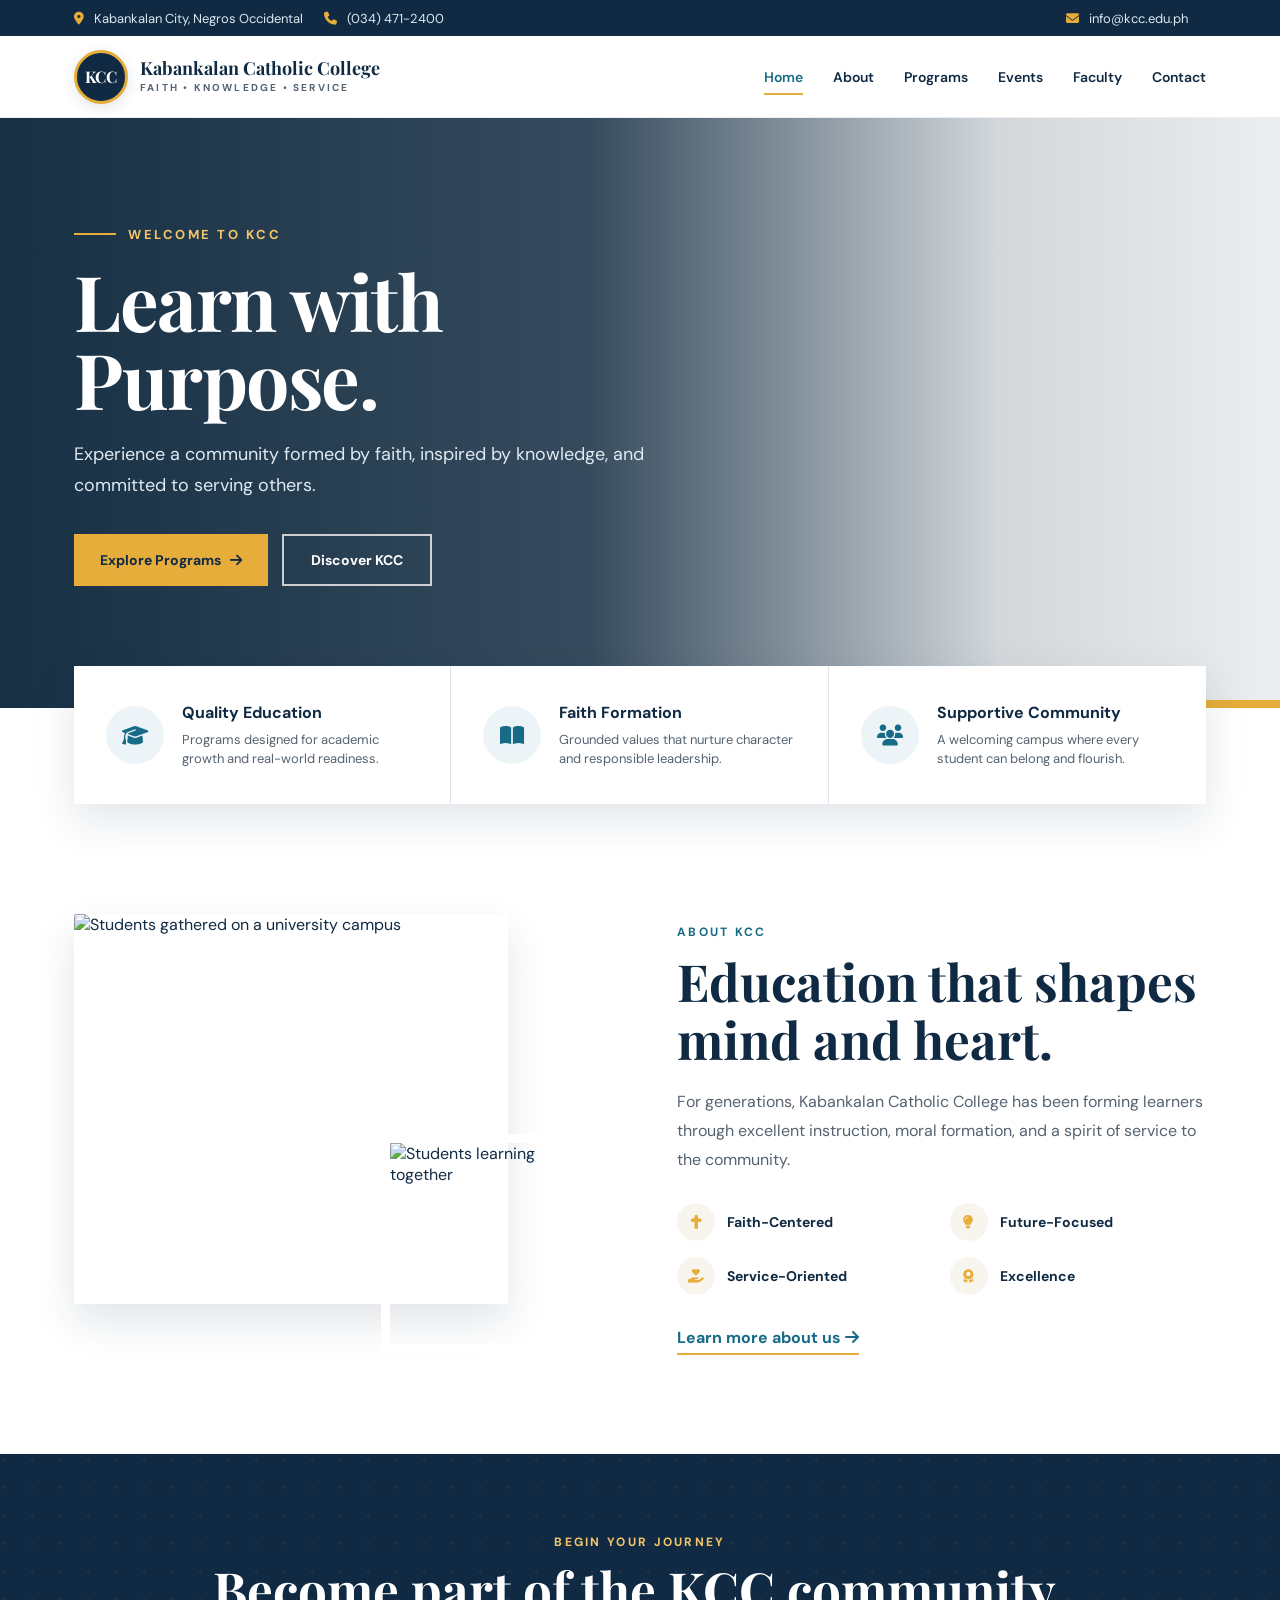
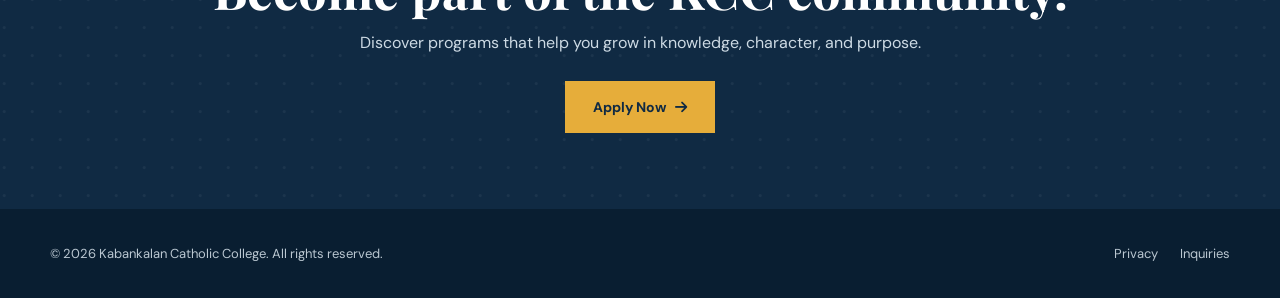
==== index.html @ 193e3b47 "First" ====
<!DOCTYPE html>
<html lang="en">
<head>
  <meta charset="UTF-8">
  <meta name="viewport" content="width=device-width, initial-scale=1.0">
  <meta name="description" content="Kabankalan Catholic College — faith, knowledge, and service.">
  <title>Kabankalan Catholic College</title>
  <link rel="preconnect" href="https://fonts.googleapis.com">
  <link rel="preconnect" href="https://fonts.gstatic.com" crossorigin>
  <link href="https://fonts.googleapis.com/css2?family=DM+Sans:wght@400;500;600;700&family=Playfair+Display:wght@600;700&display=swap" rel="stylesheet">
  <link rel="stylesheet" href="https://cdnjs.cloudflare.com/ajax/libs/font-awesome/6.5.2/css/all.min.css">
  <style>
    :root {
      --navy: #102a43;
      --blue: #176b87;
      --gold: #e6ad3a;
      --cream: #f8f5ee;
      --white: #ffffff;
      --text: #556370;
      --line: #dde4ea;
    }

    * { box-sizing: border-box; }
    html { scroll-behavior: smooth; }
    body {
      margin: 0;
      font-family: "DM Sans", sans-serif;
      color: var(--navy);
      background: var(--white);
    }
    a { color: inherit; text-decoration: none; }
    img { max-width: 100%; display: block; }

    .topbar {
      height: 36px;
      background: var(--navy);
      color: #dce7ef;
      font-size: 13px;
    }
    .topbar-inner {
      max-width: 1180px;
      height: 100%;
      margin: auto;
      padding: 0 24px;
      display: flex;
      align-items: center;
      justify-content: space-between;
    }
    .topbar span { margin-right: 18px; }
    .topbar i { color: var(--gold); margin-right: 7px; }

    .navbar {
      height: 82px;
      background: rgba(255,255,255,.97);
      border-bottom: 1px solid rgba(16,42,67,.08);
      position: relative;
      z-index: 20;
    }
    .nav-inner {
      max-width: 1180px;
      height: 100%;
      margin: auto;
      padding: 0 24px;
      display: flex;
      align-items: center;
      justify-content: space-between;
    }
    .brand { display: flex; align-items: center; gap: 12px; }
    .seal {
      width: 54px;
      height: 54px;
      border: 3px solid var(--gold);
      border-radius: 50%;
      background: var(--navy);
      color: var(--white);
      display: grid;
      place-items: center;
      font-family: "Playfair Display", serif;
      font-weight: 700;
      box-shadow: 0 4px 14px rgba(16,42,67,.12);
    }
    .brand-name {
      line-height: 1.05;
      font-family: "Playfair Display", serif;
      font-size: 18px;
      font-weight: 700;
    }
    .brand-name small {
      display: block;
      margin-top: 5px;
      color: var(--text);
      font-family: "DM Sans", sans-serif;
      font-size: 10px;
      letter-spacing: 2.2px;
      text-transform: uppercase;
    }
    .nav-links { display: flex; align-items: center; gap: 30px; font-size: 14px; font-weight: 600; }
    .nav-links a { position: relative; padding: 31px 0; }
    .nav-links a::after {
      content: "";
      position: absolute;
      left: 0;
      bottom: 22px;
      width: 0;
      height: 2px;
      background: var(--gold);
      transition: .25s;
    }
    .nav-links a:hover::after, .nav-links a.active::after { width: 100%; }
    .nav-links a.active { color: var(--blue); }
    .menu-button { display: none; border: 0; background: none; color: var(--navy); font-size: 22px; }

    .hero {
      min-height: 590px;
      position: relative;
      display: flex;
      align-items: center;
      overflow: hidden;
      background:
        linear-gradient(90deg, rgba(9,35,57,.94) 0%, rgba(9,35,57,.82) 46%, rgba(9,35,57,.18) 78%, rgba(9,35,57,.08) 100%),
        url("https://images.unsplash.com/photo-1523050854058-8df90110c9f1?auto=format&fit=crop&w=1800&q=85") center 44% / cover;
    }
    .hero::after {
      content: "";
      position: absolute;
      right: 0;
      bottom: 0;
      width: 38%;
      height: 8px;
      background: var(--gold);
    }
    .hero-content {
      max-width: 1180px;
      width: 100%;
      margin: auto;
      padding: 72px 24px 86px;
      color: var(--white);
    }
    .eyebrow {
      display: flex;
      align-items: center;
      gap: 12px;
      margin-bottom: 18px;
      color: #f4c668;
      font-size: 13px;
      font-weight: 700;
      letter-spacing: 2.5px;
      text-transform: uppercase;
    }
    .eyebrow::before { content: ""; width: 42px; height: 2px; background: var(--gold); }
    .hero h1 {
      max-width: 650px;
      margin: 0 0 22px;
      font-family: "Playfair Display", serif;
      font-size: clamp(48px, 6vw, 78px);
      line-height: 1.02;
      letter-spacing: -1.5px;
    }
    .hero p {
      max-width: 570px;
      margin: 0 0 34px;
      color: #dfeaf2;
      font-size: 18px;
      line-height: 1.7;
    }
    .hero-actions { display: flex; gap: 14px; }
    .btn {
      min-width: 150px;
      height: 52px;
      padding: 0 24px;
      border: 2px solid transparent;
      display: inline-flex;
      align-items: center;
      justify-content: center;
      gap: 9px;
      font-size: 14px;
      font-weight: 700;
      transition: .25s;
    }
    .btn-primary { background: var(--gold); color: var(--navy); }
    .btn-primary:hover { background: #f1bd54; transform: translateY(-2px); }
    .btn-outline { border-color: rgba(255,255,255,.75); color: var(--white); }
    .btn-outline:hover { background: var(--white); color: var(--navy); }

    .quick-info {
      max-width: 1180px;
      margin: -42px auto 0;
      padding: 0 24px;
      position: relative;
      z-index: 5;
    }
    .quick-grid {
      display: grid;
      grid-template-columns: repeat(3, 1fr);
      background: var(--white);
      box-shadow: 0 16px 40px rgba(16,42,67,.12);
    }
    .quick-card {
      min-height: 138px;
      padding: 28px 32px;
      display: flex;
      align-items: center;
      gap: 18px;
      border-right: 1px solid var(--line);
    }
    .quick-card:last-child { border-right: 0; }
    .quick-icon {
      width: 58px;
      height: 58px;
      flex: 0 0 58px;
      border-radius: 50%;
      background: #edf4f7;
      color: var(--blue);
      display: grid;
      place-items: center;
      font-size: 21px;
    }
    .quick-card h3 { margin: 0 0 7px; font-size: 16px; }
    .quick-card p { margin: 0; color: var(--text); font-size: 13px; line-height: 1.5; }

    .welcome {
      max-width: 1180px;
      margin: auto;
      padding: 110px 24px 100px;
      display: grid;
      grid-template-columns: 1fr 1fr;
      align-items: center;
      gap: 74px;
    }
    .welcome-images { position: relative; min-height: 440px; }
    .image-main {
      width: 82%;
      height: 390px;
      object-fit: cover;
      border-radius: 2px;
      box-shadow: 0 18px 40px rgba(16,42,67,.12);
    }
    .image-small {
      position: absolute;
      right: 0;
      bottom: 0;
      width: 42%;
      height: 220px;
      object-fit: cover;
      border: 9px solid var(--white);
    }
    .section-label {
      color: var(--blue);
      font-size: 12px;
      font-weight: 700;
      letter-spacing: 2.3px;
      text-transform: uppercase;
    }
    .welcome h2, .cta h2 {
      margin: 12px 0 20px;
      font-family: "Playfair Display", serif;
      font-size: clamp(36px, 4vw, 52px);
      line-height: 1.12;
    }
    .welcome-copy > p { color: var(--text); line-height: 1.8; }
    .values { display: grid; grid-template-columns: repeat(2, 1fr); gap: 16px; margin: 28px 0 32px; }
    .value { display: flex; align-items: center; gap: 12px; font-weight: 700; font-size: 14px; }
    .value i {
      width: 38px;
      height: 38px;
      border-radius: 50%;
      background: var(--cream);
      color: var(--gold);
      display: grid;
      place-items: center;
    }
    .text-link { color: var(--blue); font-weight: 700; border-bottom: 2px solid var(--gold); padding-bottom: 5px; }

    .cta {
      background: var(--navy);
      color: var(--white);
      text-align: center;
      padding: 76px 24px;
      background-image: radial-gradient(circle at 15% 20%, rgba(255,255,255,.05) 0 1px, transparent 2px);
      background-size: 28px 28px;
    }
    .cta h2 { margin: 10px auto 14px; }
    .cta p { margin: 0 auto 28px; color: #cddae4; }
    .cta .section-label { color: #f4c668; }

    footer {
      background: #091e31;
      color: #bac7d1;
      padding: 36px 24px;
      font-size: 13px;
    }
    .footer-inner {
      max-width: 1180px;
      margin: auto;
      display: flex;
      align-items: center;
      justify-content: space-between;
    }
    .footer-links { display: flex; gap: 22px; }
    .footer-links a:hover { color: var(--white); }

    @media (max-width: 900px) {
      .topbar { display: none; }
      .navbar { height: 72px; }
      .nav-links {
        display: none;
        position: absolute;
        top: 72px;
        left: 0;
        right: 0;
        padding: 18px 24px;
        background: var(--white);
        box-shadow: 0 12px 20px rgba(16,42,67,.1);
        flex-direction: column;
        align-items: flex-start;
        gap: 4px;
      }
      .nav-links.open { display: flex; }
      .nav-links a { width: 100%; padding: 12px 0; }
      .nav-links a::after { bottom: 6px; }
      .menu-button { display: block; }
      .hero { min-height: 520px; }
      .quick-grid { grid-template-columns: 1fr; }
      .quick-card { border-right: 0; border-bottom: 1px solid var(--line); }
      .welcome { grid-template-columns: 1fr; gap: 48px; }
    }
    @media (max-width: 600px) {
      .brand-name { font-size: 15px; }
      .seal { width: 46px; height: 46px; }
      .brand-name small { font-size: 8px; }
      .hero { min-height: 500px; background-position: 58% center; }
      .hero-content { padding-top: 58px; }
      .hero h1 { font-size: 44px; }
      .hero p { font-size: 16px; }
      .hero-actions { flex-direction: column; align-items: flex-start; }
      .btn { width: 170px; }
      .quick-info { margin-top: 0; padding: 0; }
      .quick-card { min-height: 120px; padding: 22px 24px; }
      .welcome { padding-top: 72px; }
      .welcome-images { min-height: 330px; }
      .image-main { height: 300px; }
      .image-small { height: 160px; }
      .values { grid-template-columns: 1fr; }
      .footer-inner { flex-direction: column; gap: 18px; text-align: center; }
    }
  </style>
</head>
<body>
  <div class="topbar">
    <div class="topbar-inner">
      <div>
        <span><i class="fa-solid fa-location-dot"></i> Kabankalan City, Negros Occidental</span>
        <span><i class="fa-solid fa-phone"></i> (034) 471-2400</span>
      </div>
      <span><i class="fa-solid fa-envelope"></i> info@kcc.edu.ph</span>
    </div>
  </div>

  <header class="navbar">
    <div class="nav-inner">
      <a class="brand" href="index.html" aria-label="Kabankalan Catholic College home">
        <div class="seal">KCC</div>
        <div class="brand-name">
          Kabankalan Catholic College
          <small>Faith • Knowledge • Service</small>
        </div>
      </a>
      <nav class="nav-links" id="navLinks" aria-label="Main navigation">
        <a class="active" href="index.html">Home</a>
        <a href="about.html">About</a>
        <a href="courses.html">Programs</a>
        <a href="events.html">Events</a>
        <a href="trainers.html">Faculty</a>
        <a href="contact.html">Contact</a>
      </nav>
      <button class="menu-button" id="menuButton" aria-label="Toggle navigation" aria-expanded="false">
        <i class="fa-solid fa-bars"></i>
      </button>
    </div>
  </header>

  <main>
    <section class="hero">
      <div class="hero-content">
        <div class="eyebrow">Welcome to KCC</div>
        <h1>Learn with Purpose.</h1>
        <p>Experience a community formed by faith, inspired by knowledge, and committed to serving others.</p>
        <div class="hero-actions">
          <a class="btn btn-primary" href="courses.html">Explore Programs <i class="fa-solid fa-arrow-right"></i></a>
          <a class="btn btn-outline" href="about.html">Discover KCC</a>
        </div>
      </div>
    </section>

    <section class="quick-info" aria-label="Admissions highlights">
      <div class="quick-grid">
        <article class="quick-card">
          <div class="quick-icon"><i class="fa-solid fa-graduation-cap"></i></div>
          <div>
            <h3>Quality Education</h3>
            <p>Programs designed for academic growth and real-world readiness.</p>
          </div>
        </article>
        <article class="quick-card">
          <div class="quick-icon"><i class="fa-solid fa-book-open"></i></div>
          <div>
            <h3>Faith Formation</h3>
            <p>Grounded values that nurture character and responsible leadership.</p>
          </div>
        </article>
        <article class="quick-card">
          <div class="quick-icon"><i class="fa-solid fa-users"></i></div>
          <div>
            <h3>Supportive Community</h3>
            <p>A welcoming campus where every student can belong and flourish.</p>
          </div>
        </article>
      </div>
    </section>

    <section class="welcome">
      <div class="welcome-images">
        <img class="image-main" src="https://images.unsplash.com/photo-1562774053-701939374585?auto=format&fit=crop&w=900&q=85" alt="Students gathered on a university campus">
        <img class="image-small" src="https://images.unsplash.com/photo-1523240795612-9a054b0db644?auto=format&fit=crop&w=600&q=85" alt="Students learning together">
      </div>
      <div class="welcome-copy">
        <span class="section-label">About KCC</span>
        <h2>Education that shapes mind and heart.</h2>
        <p>For generations, Kabankalan Catholic College has been forming learners through excellent instruction, moral formation, and a spirit of service to the community.</p>
        <div class="values">
          <div class="value"><i class="fa-solid fa-cross"></i><span>Faith-Centered</span></div>
          <div class="value"><i class="fa-solid fa-lightbulb"></i><span>Future-Focused</span></div>
          <div class="value"><i class="fa-solid fa-hand-holding-heart"></i><span>Service-Oriented</span></div>
          <div class="value"><i class="fa-solid fa-award"></i><span>Excellence</span></div>
        </div>
        <a class="text-link" href="about.html">Learn more about us <i class="fa-solid fa-arrow-right"></i></a>
      </div>
    </section>

    <section class="cta">
      <span class="section-label">Begin Your Journey</span>
      <h2>Become part of the KCC community.</h2>
      <p>Discover programs that help you grow in knowledge, character, and purpose.</p>
      <a class="btn btn-primary" href="contact.html">Apply Now <i class="fa-solid fa-arrow-right"></i></a>
    </section>
  </main>

  <footer>
    <div class="footer-inner">
      <span>&copy; 2026 Kabankalan Catholic College. All rights reserved.</span>
      <div class="footer-links">
        <a href="privacy.html">Privacy</a>
        <a href="contact.html">Inquiries</a>
      </div>
    </div>
  </footer>

  <script>
    const menuButton = document.getElementById("menuButton");
    const navLinks = document.getElementById("navLinks");

    menuButton.addEventListener("click", () => {
      const isOpen = navLinks.classList.toggle("open");
      menuButton.setAttribute("aria-expanded", String(isOpen));
      menuButton.innerHTML = isOpen
        ? '<i class="fa-solid fa-xmark"></i>'
        : '<i class="fa-solid fa-bars"></i>';
    });
  </script>
</body>
</html>
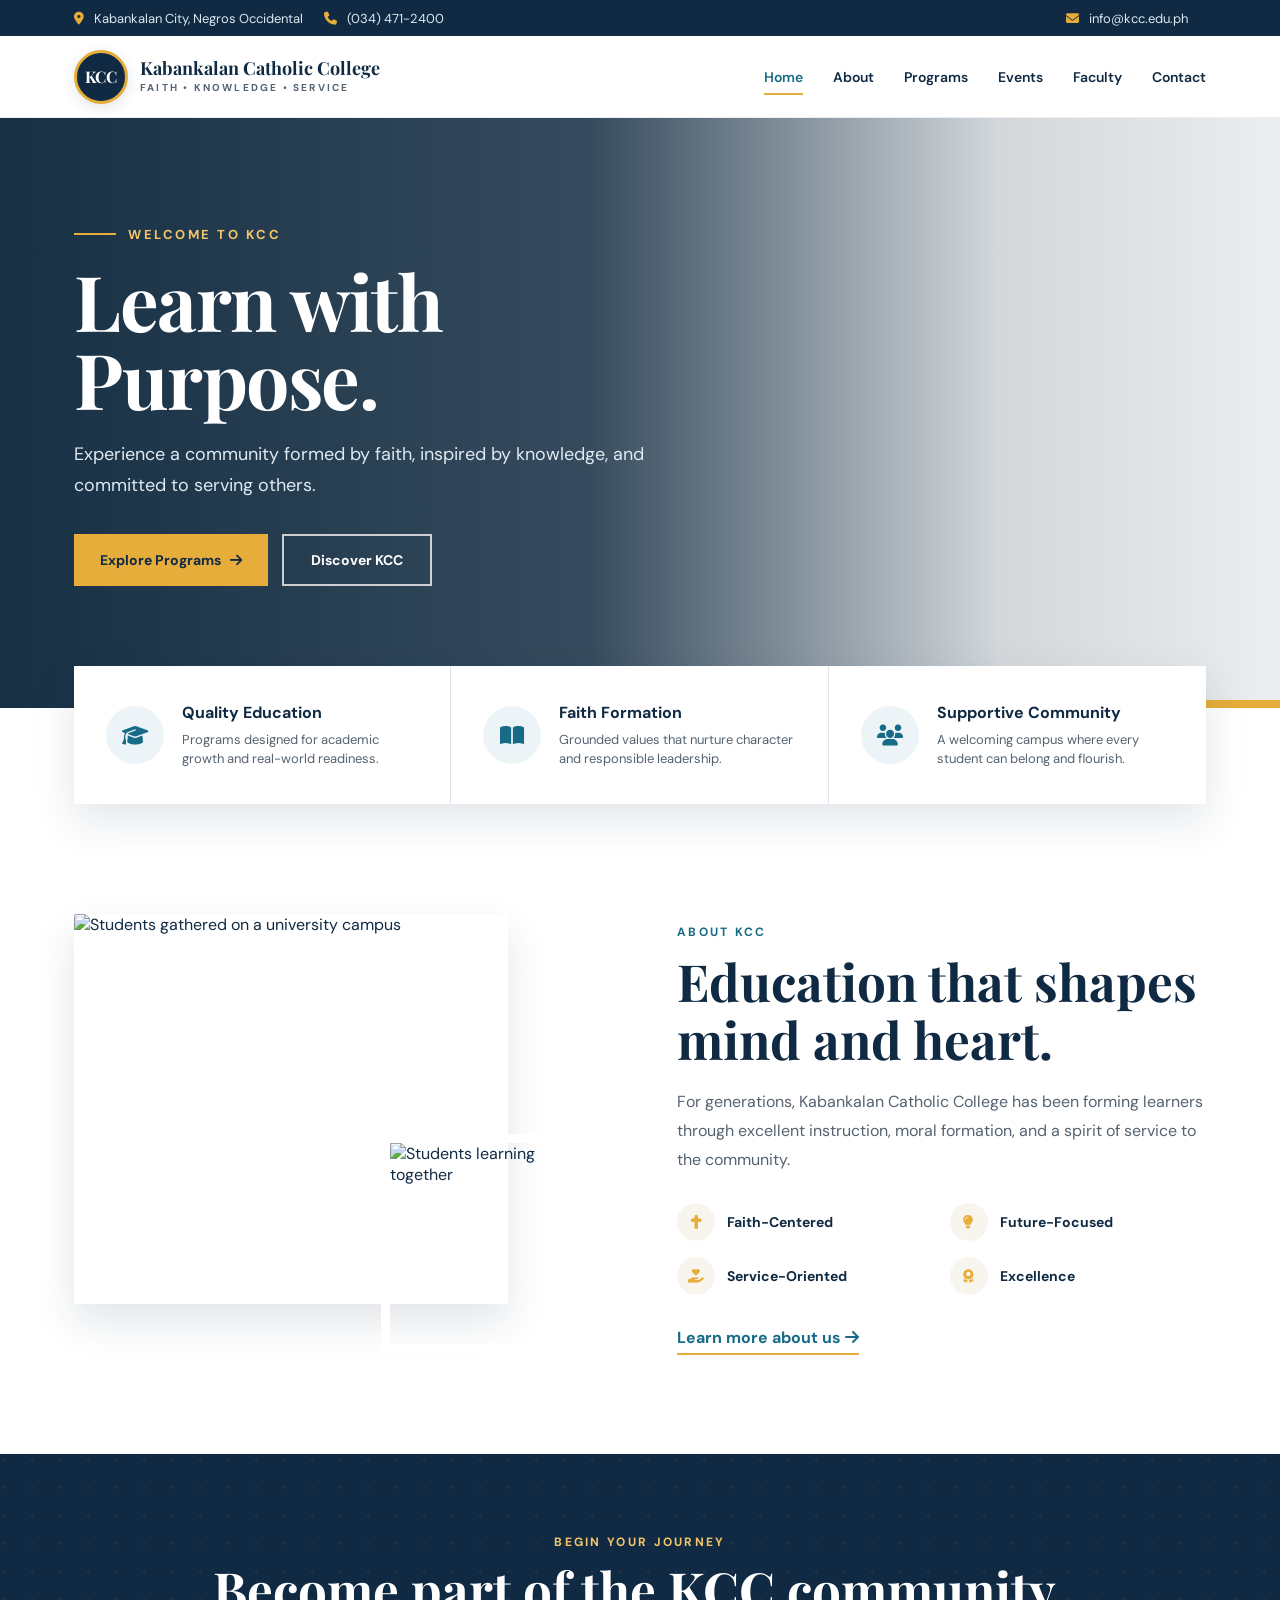
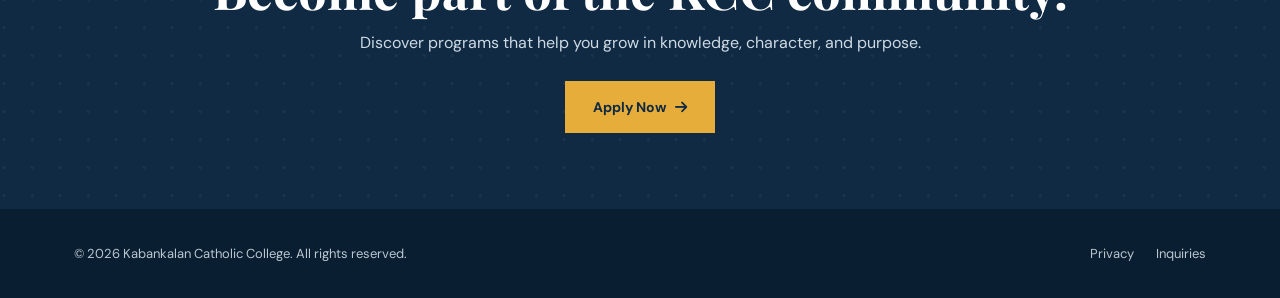
==== commit a643439f: "adding codes" ====
--- a/index.html
+++ b/index.html
@@ -9,6 +9,7 @@
   <link rel="preconnect" href="https://fonts.gstatic.com" crossorigin>
   <link href="https://fonts.googleapis.com/css2?family=DM+Sans:wght@400;500;600;700&family=Playfair+Display:wght@600;700&display=swap" rel="stylesheet">
   <link rel="stylesheet" href="https://cdnjs.cloudflare.com/ajax/libs/font-awesome/6.5.2/css/all.min.css">
+  <link rel="stylesheet" href="assets/css/style.css">
   <style>
     :root {
       --navy: #102a43;
--- a/assets/css/style.css
+++ b/assets/css/style.css
@@ -0,0 +1,4 @@
+:root{--navy:#102a43;--blue:#176b87;--gold:#e6ad3a;--cream:#f8f5ee;--white:#fff;--text:#556370;--line:#dde4ea}
+*{box-sizing:border-box}html{scroll-behavior:smooth}body{margin:0;font-family:"DM Sans",sans-serif;color:var(--navy);background:#fff}a{color:inherit;text-decoration:none}img{max-width:100%;display:block}.topbar{height:36px;background:var(--navy);color:#dce7ef;font-size:13px}.topbar-inner,.nav-inner,.content,.footer-inner{max-width:1180px;margin:auto;padding-left:24px;padding-right:24px}.topbar-inner{height:100%;display:flex;align-items:center;justify-content:space-between}.topbar span{margin-right:18px}.topbar i{color:var(--gold);margin-right:7px}.navbar{height:82px;background:rgba(255,255,255,.97);border-bottom:1px solid rgba(16,42,67,.08);position:relative;z-index:20}.nav-inner{height:100%;display:flex;align-items:center;justify-content:space-between}.brand{display:flex;align-items:center;gap:12px}.seal{width:54px;height:54px;border:3px solid var(--gold);border-radius:50%;background:var(--navy);color:#fff;display:grid;place-items:center;font-family:"Playfair Display",serif;font-weight:700}.brand-name{line-height:1.05;font-family:"Playfair Display",serif;font-size:18px;font-weight:700}.brand-name small{display:block;margin-top:5px;color:var(--text);font-family:"DM Sans",sans-serif;font-size:10px;letter-spacing:2.2px;text-transform:uppercase}.nav-links{display:flex;align-items:center;gap:30px;font-size:14px;font-weight:600}.nav-links a{position:relative;padding:31px 0}.nav-links a::after{content:"";position:absolute;left:0;bottom:22px;width:0;height:2px;background:var(--gold);transition:.25s}.nav-links a:hover::after,.nav-links a.active::after{width:100%}.nav-links a.active{color:var(--blue)}.menu-button{display:none;border:0;background:none;color:var(--navy);font-size:22px}.hero{min-height:590px;position:relative;display:flex;align-items:center;overflow:hidden;background:linear-gradient(90deg,rgba(9,35,57,.94),rgba(9,35,57,.82) 46%,rgba(9,35,57,.18) 78%),url("https://images.unsplash.com/photo-1523050854058-8df90110c9f1?auto=format&fit=crop&w=1800&q=85") center 44%/cover}.hero::after{content:"";position:absolute;right:0;bottom:0;width:38%;height:8px;background:var(--gold)}.hero-content{max-width:1180px;width:100%;margin:auto;padding:72px 24px 86px;color:#fff}.eyebrow{display:flex;align-items:center;gap:12px;margin-bottom:18px;color:#f4c668;font-size:13px;font-weight:700;letter-spacing:2.5px;text-transform:uppercase}.eyebrow::before{content:"";width:42px;height:2px;background:var(--gold)}.hero h1{max-width:650px;margin:0 0 22px;font-family:"Playfair Display",serif;font-size:clamp(48px,6vw,78px);line-height:1.02}.hero p{max-width:570px;margin:0 0 34px;color:#dfeaf2;font-size:18px;line-height:1.7}.hero-actions{display:flex;gap:14px}.btn{min-width:150px;height:52px;padding:0 24px;border:2px solid transparent;display:inline-flex;align-items:center;justify-content:center;gap:9px;font-size:14px;font-weight:700;transition:.25s}.btn-primary{background:var(--gold);color:var(--navy)}.btn-primary:hover{background:#f1bd54;transform:translateY(-2px)}.btn-outline{border-color:rgba(255,255,255,.75);color:#fff}.btn-outline:hover{background:#fff;color:var(--navy)}.quick-info{max-width:1180px;margin:-42px auto 0;padding:0 24px;position:relative;z-index:5}.quick-grid{display:grid;grid-template-columns:repeat(3,1fr);background:#fff;box-shadow:0 16px 40px rgba(16,42,67,.12)}.quick-card{min-height:138px;padding:28px 32px;display:flex;align-items:center;gap:18px;border-right:1px solid var(--line)}.quick-card:last-child{border-right:0}.quick-icon{width:58px;height:58px;flex:0 0 58px;border-radius:50%;background:#edf4f7;color:var(--blue);display:grid;place-items:center;font-size:21px}.quick-card h3{margin:0 0 7px;font-size:16px}.quick-card p{margin:0;color:var(--text);font-size:13px;line-height:1.5}.page-hero{padding:82px 24px;background:linear-gradient(120deg,var(--navy),#1c4d66);color:#fff;text-align:center}.page-hero h1{margin:8px 0 10px;font-family:"Playfair Display",serif;font-size:52px}.page-hero p{margin:0;color:#d7e3ec}.content{padding-top:78px;padding-bottom:78px}.grid-2{display:grid;grid-template-columns:1fr 1fr;gap:36px}.grid-3{display:grid;grid-template-columns:repeat(3,1fr);gap:24px}.grid-4{display:grid;grid-template-columns:repeat(4,1fr);gap:20px}.card{height:100%;padding:30px;border:1px solid var(--line);background:#fff;box-shadow:0 8px 25px rgba(16,42,67,.06)}.card i{width:50px;height:50px;border-radius:50%;display:grid;place-items:center;background:var(--cream);color:var(--blue);font-size:18px}.card h2,.card h3{margin:18px 0 10px;font-family:"Playfair Display",serif}.card p{color:var(--text);line-height:1.7}.section-label{color:var(--blue);font-size:12px;font-weight:700;letter-spacing:2.3px;text-transform:uppercase}.cta{background:var(--navy);color:#fff;text-align:center;padding:76px 24px}.cta h2{margin:10px auto 14px;font-family:"Playfair Display",serif;font-size:48px}.cta p{margin:0 auto 28px;color:#cddae4}.cta .section-label{color:#f4c668}footer{background:#091e31;color:#bac7d1;padding:36px 24px;font-size:13px}.footer-inner{display:flex;align-items:center;justify-content:space-between}.footer-links{display:flex;gap:22px}.footer-links a:hover{color:#fff}.photo{width:100%;height:280px;object-fit:cover}.form-grid{display:grid;grid-template-columns:1fr 1fr;gap:16px}.field{display:flex;flex-direction:column;gap:8px}.field.full{grid-column:1/-1}.field label{font-size:13px;font-weight:700}.field input,.field textarea,.field select{width:100%;border:1px solid var(--line);padding:14px;font:inherit}.field textarea{min-height:140px;resize:vertical}
+@media(max-width:900px){.topbar{display:none}.navbar{height:72px}.nav-links{display:none;position:absolute;top:72px;left:0;right:0;padding:18px 24px;background:#fff;box-shadow:0 12px 20px rgba(16,42,67,.1);flex-direction:column;align-items:flex-start;gap:4px}.nav-links.open{display:flex}.nav-links a{width:100%;padding:12px 0}.nav-links a::after{bottom:6px}.menu-button{display:block}.hero{min-height:520px}.quick-grid{grid-template-columns:1fr}.quick-card{border-right:0;border-bottom:1px solid var(--line)}.grid-2,.grid-3,.grid-4{grid-template-columns:1fr}}
+@media(max-width:600px){.brand-name{font-size:15px}.seal{width:46px;height:46px}.brand-name small{font-size:8px}.hero{min-height:500px;background-position:58% center}.hero-content{padding-top:58px}.hero h1{font-size:44px}.hero p{font-size:16px}.hero-actions{flex-direction:column;align-items:flex-start}.btn{width:170px}.quick-info{margin-top:0;padding:0}.quick-card{min-height:120px;padding:22px 24px}.page-hero h1{font-size:38px}.content{padding-top:52px;padding-bottom:52px}.cta h2{font-size:36px}.form-grid{grid-template-columns:1fr}.footer-inner{flex-direction:column;gap:18px;text-align:center}}
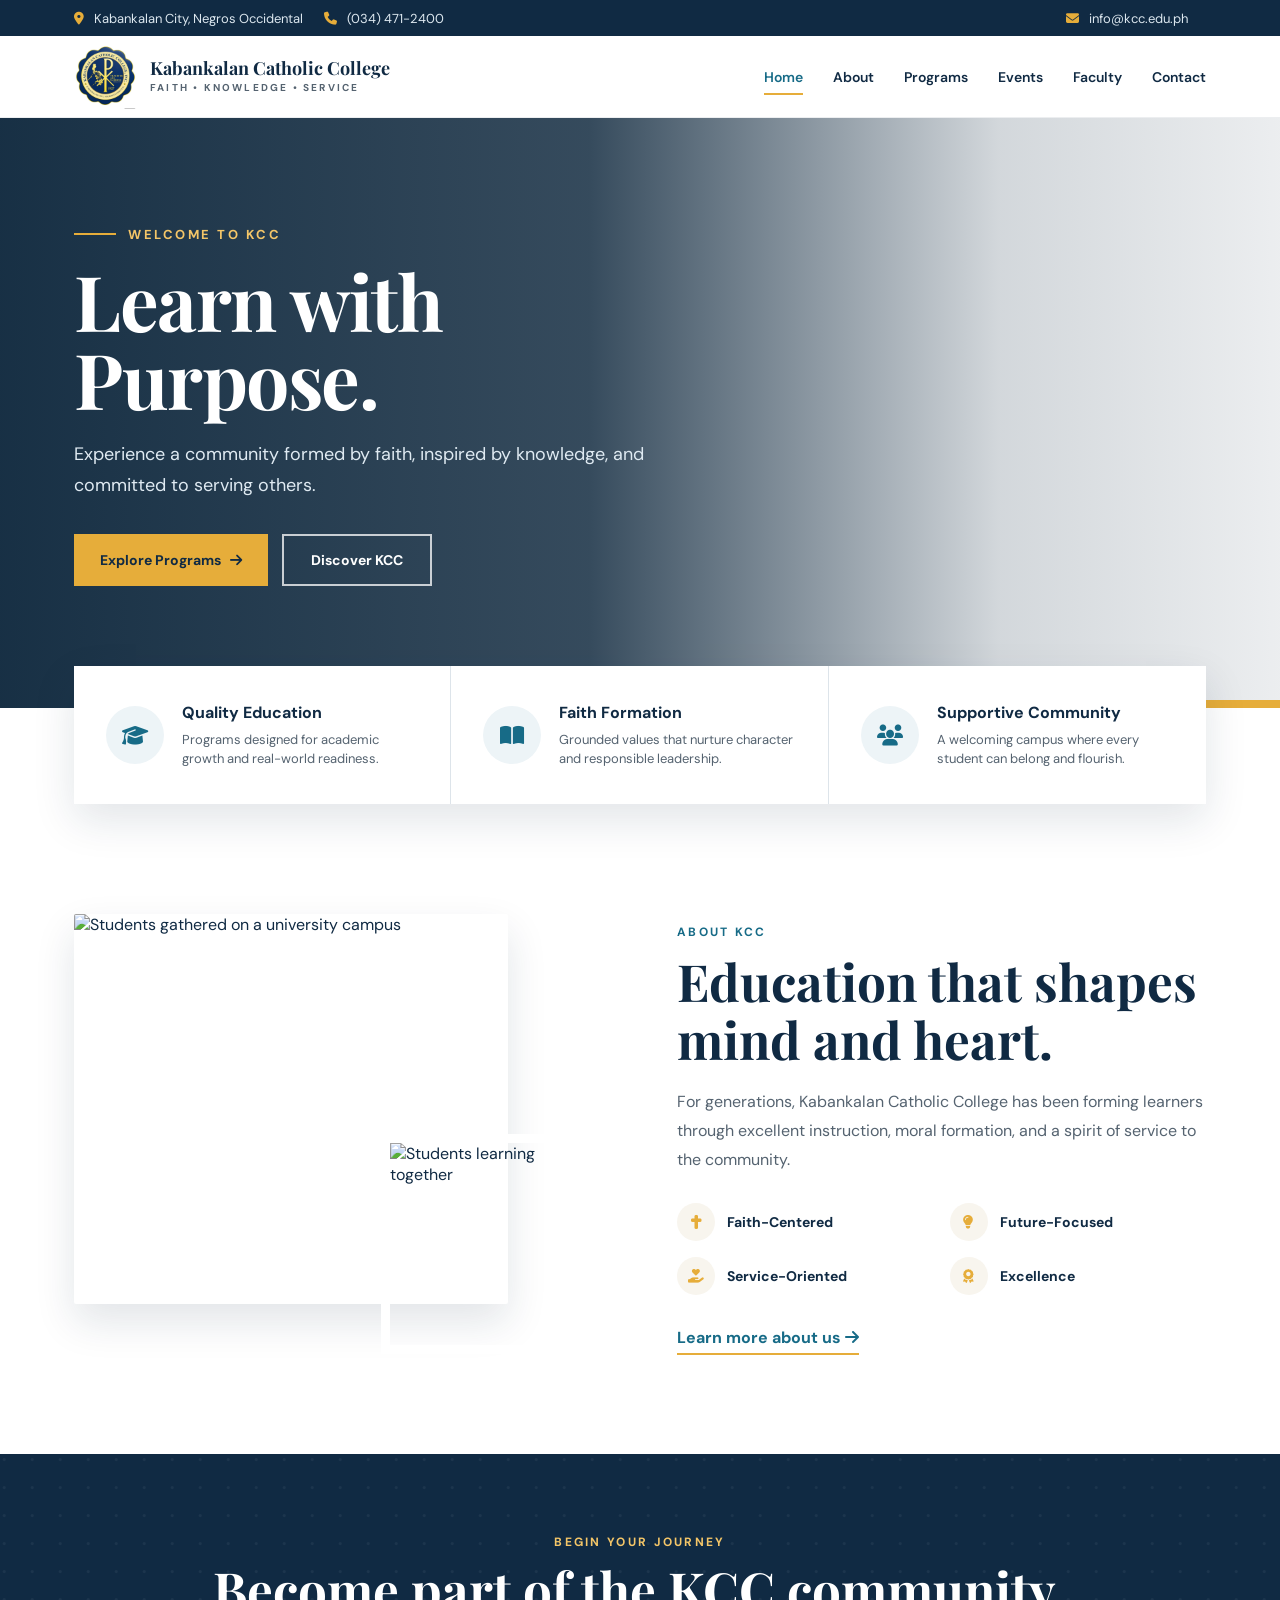
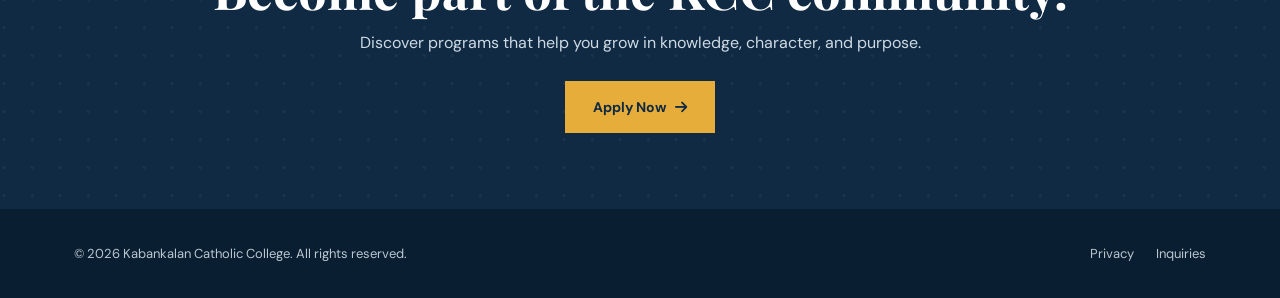
==== commit 18043acc: "adding logo" ====
--- a/index.html
+++ b/index.html
@@ -360,7 +360,7 @@
   <header class="navbar">
     <div class="nav-inner">
       <a class="brand" href="index.html" aria-label="Kabankalan Catholic College home">
-        <div class="seal">KCC</div>
+        <img class="brand-logo" src="assets/images/kcc-logo.png" alt="Kabankalan Catholic College seal">
         <div class="brand-name">
           Kabankalan Catholic College
           <small>Faith • Knowledge • Service</small>
--- a/assets/css/style.css
+++ b/assets/css/style.css
@@ -2,3 +2,5 @@
 *{box-sizing:border-box}html{scroll-behavior:smooth}body{margin:0;font-family:"DM Sans",sans-serif;color:var(--navy);background:#fff}a{color:inherit;text-decoration:none}img{max-width:100%;display:block}.topbar{height:36px;background:var(--navy);color:#dce7ef;font-size:13px}.topbar-inner,.nav-inner,.content,.footer-inner{max-width:1180px;margin:auto;padding-left:24px;padding-right:24px}.topbar-inner{height:100%;display:flex;align-items:center;justify-content:space-between}.topbar span{margin-right:18px}.topbar i{color:var(--gold);margin-right:7px}.navbar{height:82px;background:rgba(255,255,255,.97);border-bottom:1px solid rgba(16,42,67,.08);position:relative;z-index:20}.nav-inner{height:100%;display:flex;align-items:center;justify-content:space-between}.brand{display:flex;align-items:center;gap:12px}.seal{width:54px;height:54px;border:3px solid var(--gold);border-radius:50%;background:var(--navy);color:#fff;display:grid;place-items:center;font-family:"Playfair Display",serif;font-weight:700}.brand-name{line-height:1.05;font-family:"Playfair Display",serif;font-size:18px;font-weight:700}.brand-name small{display:block;margin-top:5px;color:var(--text);font-family:"DM Sans",sans-serif;font-size:10px;letter-spacing:2.2px;text-transform:uppercase}.nav-links{display:flex;align-items:center;gap:30px;font-size:14px;font-weight:600}.nav-links a{position:relative;padding:31px 0}.nav-links a::after{content:"";position:absolute;left:0;bottom:22px;width:0;height:2px;background:var(--gold);transition:.25s}.nav-links a:hover::after,.nav-links a.active::after{width:100%}.nav-links a.active{color:var(--blue)}.menu-button{display:none;border:0;background:none;color:var(--navy);font-size:22px}.hero{min-height:590px;position:relative;display:flex;align-items:center;overflow:hidden;background:linear-gradient(90deg,rgba(9,35,57,.94),rgba(9,35,57,.82) 46%,rgba(9,35,57,.18) 78%),url("https://images.unsplash.com/photo-1523050854058-8df90110c9f1?auto=format&fit=crop&w=1800&q=85") center 44%/cover}.hero::after{content:"";position:absolute;right:0;bottom:0;width:38%;height:8px;background:var(--gold)}.hero-content{max-width:1180px;width:100%;margin:auto;padding:72px 24px 86px;color:#fff}.eyebrow{display:flex;align-items:center;gap:12px;margin-bottom:18px;color:#f4c668;font-size:13px;font-weight:700;letter-spacing:2.5px;text-transform:uppercase}.eyebrow::before{content:"";width:42px;height:2px;background:var(--gold)}.hero h1{max-width:650px;margin:0 0 22px;font-family:"Playfair Display",serif;font-size:clamp(48px,6vw,78px);line-height:1.02}.hero p{max-width:570px;margin:0 0 34px;color:#dfeaf2;font-size:18px;line-height:1.7}.hero-actions{display:flex;gap:14px}.btn{min-width:150px;height:52px;padding:0 24px;border:2px solid transparent;display:inline-flex;align-items:center;justify-content:center;gap:9px;font-size:14px;font-weight:700;transition:.25s}.btn-primary{background:var(--gold);color:var(--navy)}.btn-primary:hover{background:#f1bd54;transform:translateY(-2px)}.btn-outline{border-color:rgba(255,255,255,.75);color:#fff}.btn-outline:hover{background:#fff;color:var(--navy)}.quick-info{max-width:1180px;margin:-42px auto 0;padding:0 24px;position:relative;z-index:5}.quick-grid{display:grid;grid-template-columns:repeat(3,1fr);background:#fff;box-shadow:0 16px 40px rgba(16,42,67,.12)}.quick-card{min-height:138px;padding:28px 32px;display:flex;align-items:center;gap:18px;border-right:1px solid var(--line)}.quick-card:last-child{border-right:0}.quick-icon{width:58px;height:58px;flex:0 0 58px;border-radius:50%;background:#edf4f7;color:var(--blue);display:grid;place-items:center;font-size:21px}.quick-card h3{margin:0 0 7px;font-size:16px}.quick-card p{margin:0;color:var(--text);font-size:13px;line-height:1.5}.page-hero{padding:82px 24px;background:linear-gradient(120deg,var(--navy),#1c4d66);color:#fff;text-align:center}.page-hero h1{margin:8px 0 10px;font-family:"Playfair Display",serif;font-size:52px}.page-hero p{margin:0;color:#d7e3ec}.content{padding-top:78px;padding-bottom:78px}.grid-2{display:grid;grid-template-columns:1fr 1fr;gap:36px}.grid-3{display:grid;grid-template-columns:repeat(3,1fr);gap:24px}.grid-4{display:grid;grid-template-columns:repeat(4,1fr);gap:20px}.card{height:100%;padding:30px;border:1px solid var(--line);background:#fff;box-shadow:0 8px 25px rgba(16,42,67,.06)}.card i{width:50px;height:50px;border-radius:50%;display:grid;place-items:center;background:var(--cream);color:var(--blue);font-size:18px}.card h2,.card h3{margin:18px 0 10px;font-family:"Playfair Display",serif}.card p{color:var(--text);line-height:1.7}.section-label{color:var(--blue);font-size:12px;font-weight:700;letter-spacing:2.3px;text-transform:uppercase}.cta{background:var(--navy);color:#fff;text-align:center;padding:76px 24px}.cta h2{margin:10px auto 14px;font-family:"Playfair Display",serif;font-size:48px}.cta p{margin:0 auto 28px;color:#cddae4}.cta .section-label{color:#f4c668}footer{background:#091e31;color:#bac7d1;padding:36px 24px;font-size:13px}.footer-inner{display:flex;align-items:center;justify-content:space-between}.footer-links{display:flex;gap:22px}.footer-links a:hover{color:#fff}.photo{width:100%;height:280px;object-fit:cover}.form-grid{display:grid;grid-template-columns:1fr 1fr;gap:16px}.field{display:flex;flex-direction:column;gap:8px}.field.full{grid-column:1/-1}.field label{font-size:13px;font-weight:700}.field input,.field textarea,.field select{width:100%;border:1px solid var(--line);padding:14px;font:inherit}.field textarea{min-height:140px;resize:vertical}
 @media(max-width:900px){.topbar{display:none}.navbar{height:72px}.nav-links{display:none;position:absolute;top:72px;left:0;right:0;padding:18px 24px;background:#fff;box-shadow:0 12px 20px rgba(16,42,67,.1);flex-direction:column;align-items:flex-start;gap:4px}.nav-links.open{display:flex}.nav-links a{width:100%;padding:12px 0}.nav-links a::after{bottom:6px}.menu-button{display:block}.hero{min-height:520px}.quick-grid{grid-template-columns:1fr}.quick-card{border-right:0;border-bottom:1px solid var(--line)}.grid-2,.grid-3,.grid-4{grid-template-columns:1fr}}
 @media(max-width:600px){.brand-name{font-size:15px}.seal{width:46px;height:46px}.brand-name small{font-size:8px}.hero{min-height:500px;background-position:58% center}.hero-content{padding-top:58px}.hero h1{font-size:44px}.hero p{font-size:16px}.hero-actions{flex-direction:column;align-items:flex-start}.btn{width:170px}.quick-info{margin-top:0;padding:0}.quick-card{min-height:120px;padding:22px 24px}.page-hero h1{font-size:38px}.content{padding-top:52px;padding-bottom:52px}.cta h2{font-size:36px}.form-grid{grid-template-columns:1fr}.footer-inner{flex-direction:column;gap:18px;text-align:center}}
+.brand-logo{width:64px;height:64px;flex:0 0 64px;object-fit:contain}.brand-name{white-space:nowrap}
+@media(max-width:600px){.brand-logo{width:54px;height:54px;flex-basis:54px}}
